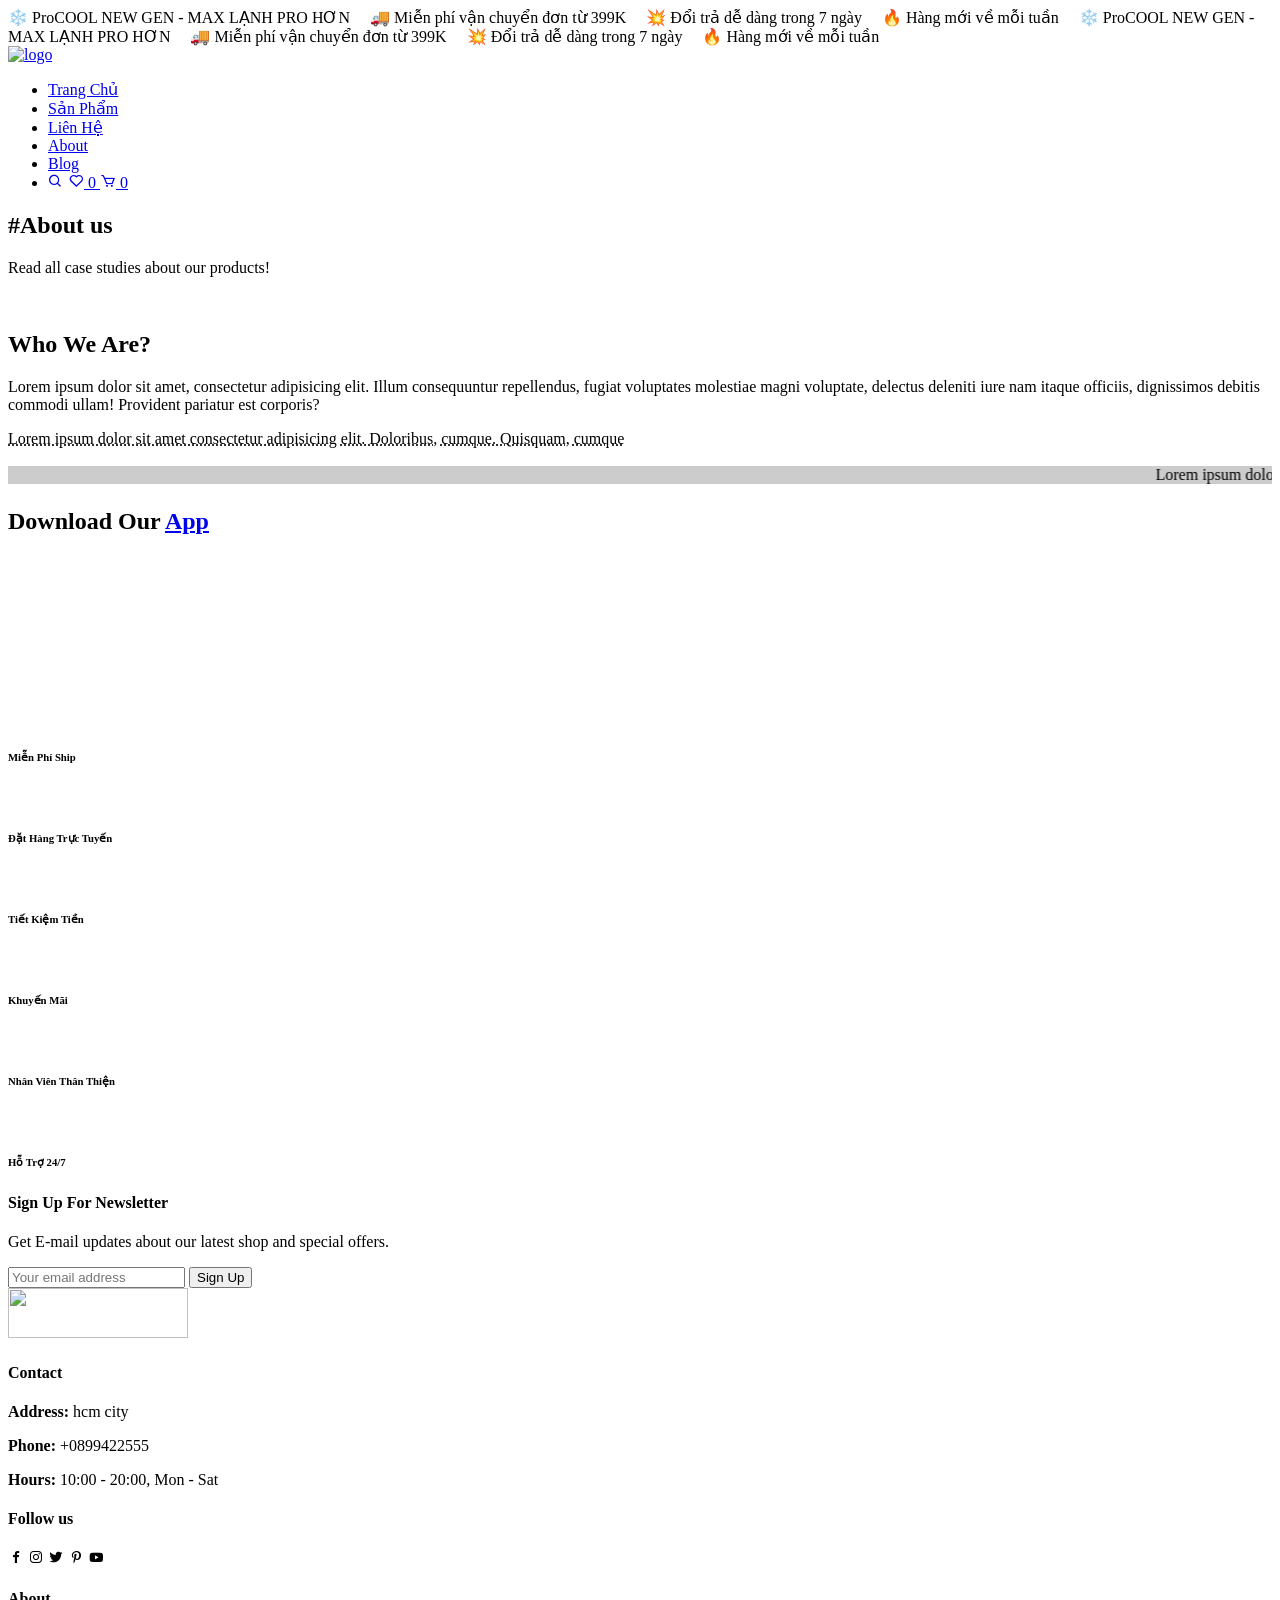
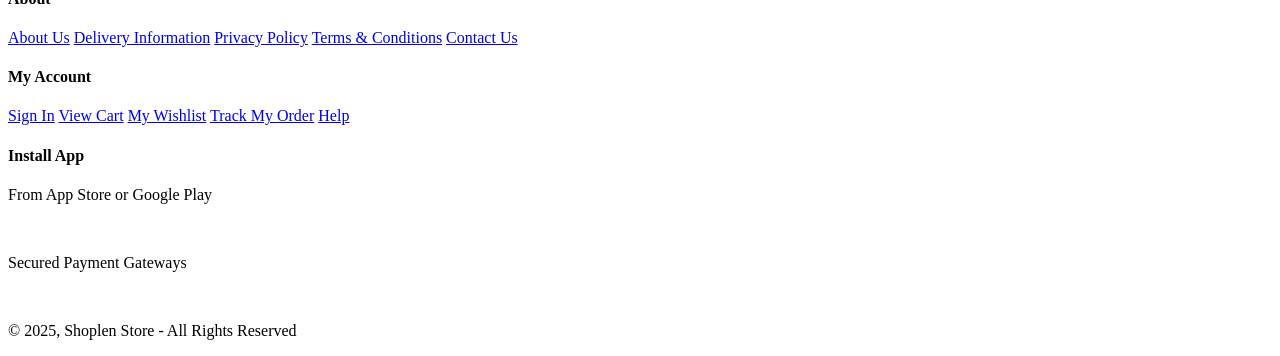
==== about.html @ 3653d57c "Lần commit đầu tiên" ====
<!DOCTYPE html>
<html lang="en">
    <head>
        <meta charset="UTF-8" />
        <meta name="viewport" content="width=device-width, initial-scale=1.0" />
        <title>about</title>
        <link rel="icon" href="favicon.ico" />
        <link rel="stylesheet" href="/store/style.css" />
        <link rel="stylesheet" href="https://unpkg.com/boxicons@latest/css/boxicons.min.css" />
        <link rel="stylesheet" href="https://cdnjs.cloudflare.com/ajax/libs/font-awesome/6.5.0/css/all.min.css" />
    </head>
    <body>
        <!-- 🔶 Thanh thông báo chạy -->
        <section>
            <div class="marquee-bar">
                <div class="marquee-text">
                    ❄️ ProCOOL NEW GEN - MAX LẠNH PRO HƠN &nbsp;&nbsp;&nbsp; 🚚 Miễn phí vận chuyển đơn từ 399K
                    &nbsp;&nbsp;&nbsp; 💥 Đổi trả dễ dàng trong 7 ngày &nbsp;&nbsp;&nbsp; 🔥 Hàng mới về mỗi tuần
                    &nbsp;&nbsp;&nbsp; ❄️ ProCOOL NEW GEN - MAX LẠNH PRO HƠN &nbsp;&nbsp;&nbsp; 🚚 Miễn phí vận chuyển
                    đơn từ 399K &nbsp;&nbsp;&nbsp; 💥 Đổi trả dễ dàng trong 7 ngày &nbsp;&nbsp;&nbsp; 🔥 Hàng mới về mỗi
                    tuần
                </div>
            </div>
        </section>
        <!-- Thanh header -->
        <section id="main-header">
            <!-- Logo -->
            <a href="index.html"><img height="50" width="180" src="/store/img/logo.png" alt="logo" /></a>
            <div>
                <ul id="nav-menu">
                    <li><a href="index.html">Trang Chủ</a></li>
                    <li><a href="product.html">Sản Phẩm</a></li>
                    <!-- <li><a href="newproduct.html">Hàng Mới</a></li> -->
                    <li><a href="contact.html">Liên Hệ</a></li>
                    <li><a href="about.html">About</a></li>
                    <li><a href="blog.html">Blog</a></li>
                    <!-- <li>
                        <a href="#" class="icon-btn" title="Tìm kiếm"><i class="bx bx-search"></i></a>
                        <a href="love.html" class="icon-btn" title="Yêu thích"><i class="bx bx-heart"></i></a>
                        <a href="cart.html" class="icon-btn" title="Giỏ hàng"><i class="bx bx-cart"></i></a>
                    </li> -->
                    <li>
                        <a href="#" class="icon-btn" title="Tìm kiếm"><i class="bx bx-search"></i></a>

                        <a href="love.html" class="icon-btn" title="Yêu thích">
                            <span class="icon-wrapper">
                                <i class="bx bx-heart"></i>
                                <span class="badge">0</span>
                            </span>
                        </a>

                        <a href="cart.html" class="icon-btn" title="Giỏ hàng">
                            <span class="icon-wrapper">
                                <i class="bx bx-cart"></i>
                                <span class="badge">0</span>
                            </span>
                        </a>
                    </li>
                </ul>
            </div>
            <!-- <div id="mobile">
                <a href="cart.html" class="icon-btn" title="Giỏ hàng">
                    <span class="icon-wrapper">
                        <i class="bx bx-cart"></i>
                        <span class="badge">0</span>
                    </span>
                </a>
                <i id="bar" class="bx bx-menu"></i>
            </div> -->
        </section>
        <section id="page-header" class="about-header">
            <h2>#About us</h2>
            <p>Read all case studies about our products!</p>
        </section>
        <section id="about-head" class="section-p1">
            <img src="/store/img/img/about/a6.jpg" alt="" />
            <div>
                <h2>Who We Are?</h2>
                <p>
                    Lorem ipsum dolor sit amet, consectetur adipisicing elit. Illum consequuntur repellendus, fugiat
                    voluptates molestiae magni voluptate, delectus deleniti iure nam itaque officiis, dignissimos
                    debitis commodi ullam! Provident pariatur est corporis?
                </p>
                <abbr title=""
                    >Lorem ipsum dolor sit amet consectetur adipisicing elit. Doloribus, cumque. Quisquam, cumque
                </abbr>
                <br /><br />
                <marquee bgcolor="#ccc" loop="-1" scroolamount="5" width="100%" direction="left">
                    Lorem ipsum dolor sit amet consectetur adipisicing elit. Aliquid, repellat. Fugiat soluta</marquee
                >
            </div>
        </section>
        <section id="about-app" class="section-p1">
            <h1>Download Our <a href="#">App</a></h1>
            <div class="video">
                <video autoplay muted loop>
                    <source src="/store/img/img/about/1.mp4" type="video/mp4" />
                    Your browser does not support the video tag.
                </video>
            </div>
        </section>
        <section id="feature" class="section-p1">
            <div class="fe-box">
                <img src="/nangnuong/img/features/f1.png" alt="" />
                <h6>Miễn Phí Ship</h6>
            </div>
            <div class="fe-box">
                <img src="/nangnuong/img/features/f2.png" alt="" />
                <h6>Đặt Hàng Trực Tuyến</h6>
            </div>
            <div class="fe-box">
                <img src="/nangnuong/img/features/f3.png" alt="" />
                <h6>Tiết Kiệm Tiền</h6>
            </div>
            <div class="fe-box">
                <img src="/nangnuong/img/features/f4.png" alt="" />
                <h6>Khuyến Mãi</h6>
            </div>
            <div class="fe-box">
                <img src="/nangnuong/img/features/f5.png" alt="" />
                <h6>Nhân Viên Thân Thiện</h6>
            </div>
            <div class="fe-box">
                <img src="/nangnuong/img/features/f6.png" alt="" />
                <h6>Hỗ Trợ 24/7</h6>
            </div>
        </section>
        <section id="newsletter" class="section-p1">
            <div class="newstext">
                <h4>Sign Up For Newsletter</h4>
                <p>Get E-mail updates about our latest shop and<span> special offers.</span></p>
            </div>
            <div class="form">
                <input type="text" placeholder="Your email address" />
                <button class="normal">Sign Up</button>
            </div>
        </section>
        <!-- 🔶 Footer -->
        <footer class="section-p1">
            <div class="col">
                <img class="logo" height="50" width="180" src="/store/img/logo.png" alt="" />
                <h4>Contact</h4>
                <p><strong>Address:</strong> hcm city</p>
                <p><strong>Phone:</strong> +0899422555</p>
                <p><strong>Hours:</strong> 10:00 - 20:00, Mon - Sat</p>

                <div class="follow">
                    <h4>Follow us</h4>
                    <div class="icon">
                        <i class="bx bxl-facebook"></i>
                        <i class="bx bxl-instagram"></i>
                        <i class="bx bxl-twitter"></i>
                        <i class="bx bxl-pinterest-alt"></i>
                        <i class="bx bxl-youtube"></i>
                    </div>
                </div>
            </div>
            <div class="col">
                <h4>About</h4>
                <a href="#">About Us</a>
                <a href="#">Delivery Information</a>
                <a href="#">Privacy Policy</a>
                <a href="#">Terms & Conditions</a>
                <a href="#">Contact Us</a>
            </div>

            <div class="col">
                <h4>My Account</h4>
                <a href="#">Sign In</a>
                <a href="#">View Cart</a>
                <a href="#">My Wishlist</a>
                <a href="#">Track My Order</a>
                <a href="#">Help</a>
            </div>

            <div class="col install">
                <h4>Install App</h4>
                <p>From App Store or Google Play</p>
                <div class="row">
                    <img src="/store/img/img/pay/app.jpg" alt="" />
                    <img src="/store/img/img/pay/play.jpg" alt="" />
                </div>
                <p>Secured Payment Gateways</p>
                <img src="/store/img/img/pay/pay.png" alt="" />
            </div>
            <div class="copyright">
                <p>© 2025, Shoplen Store - All Rights Reserved</p>
            </div>
        </footer>
    </body>
</html>
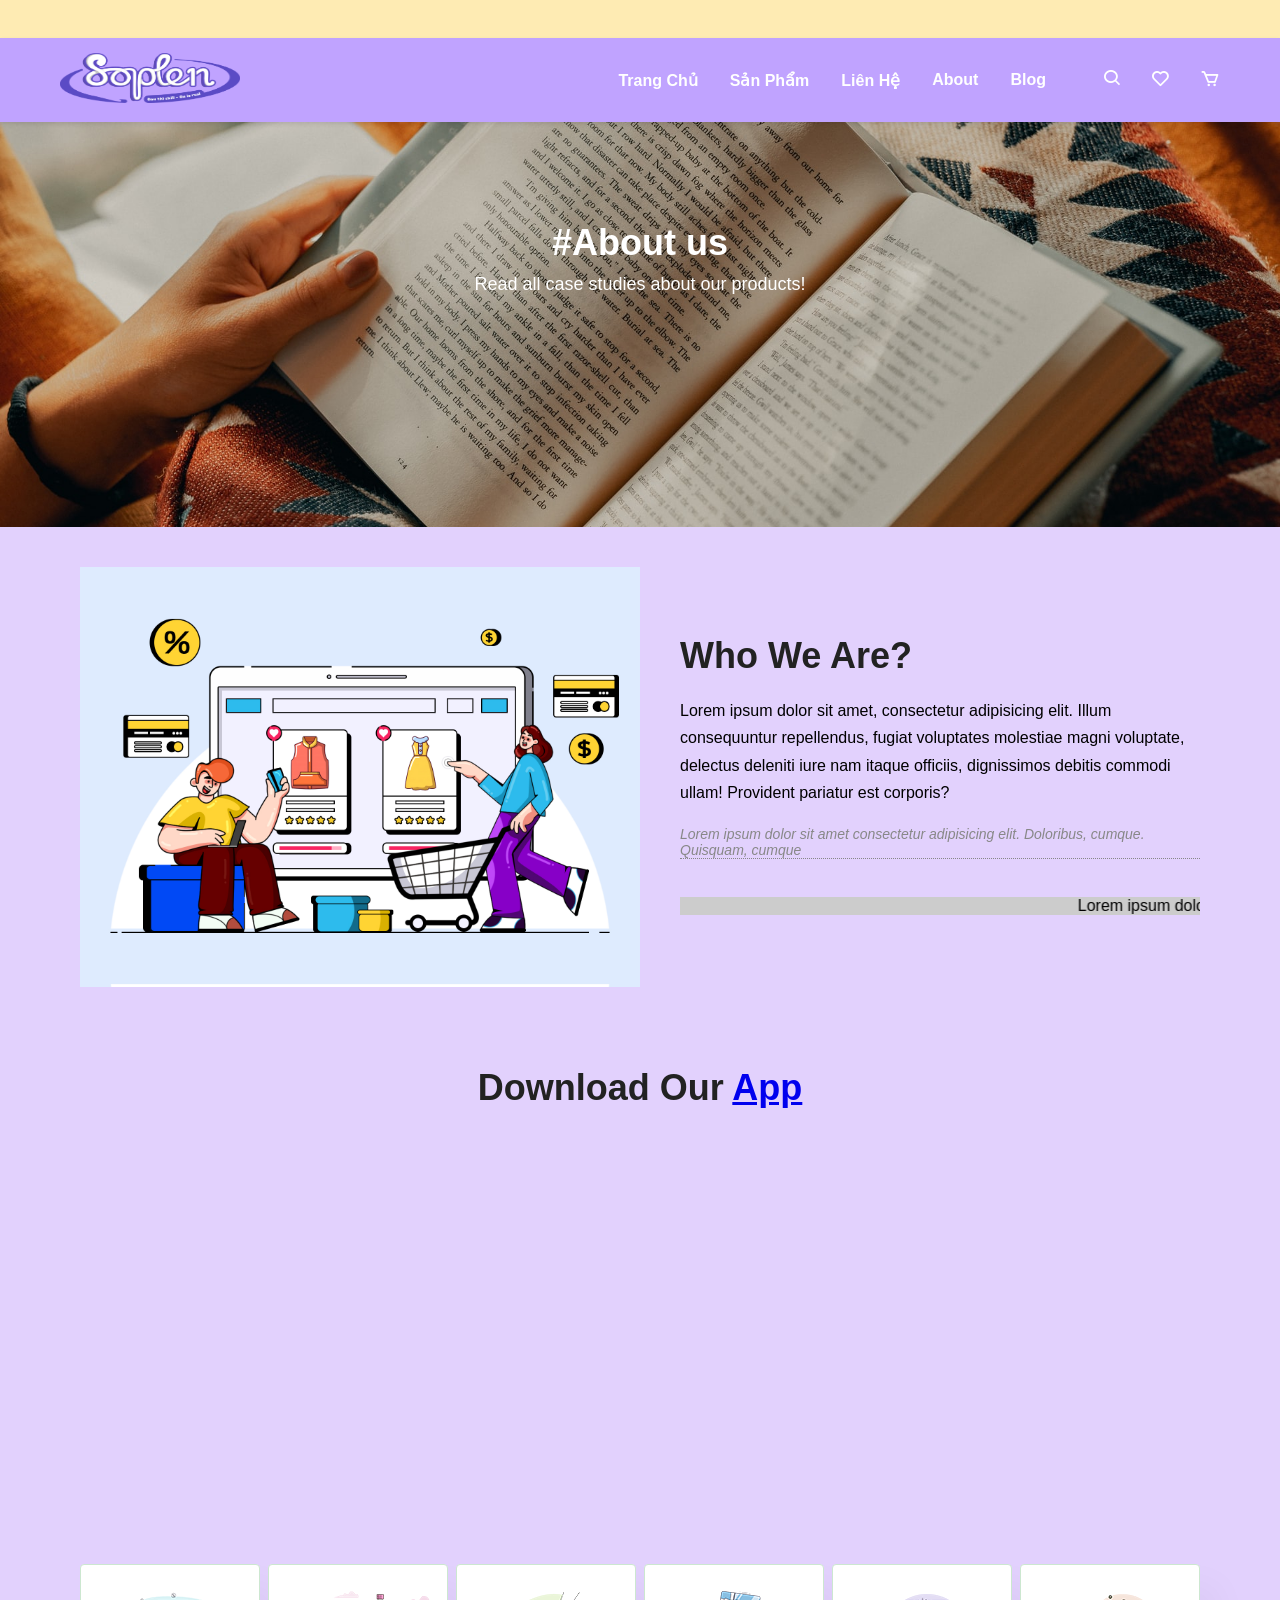
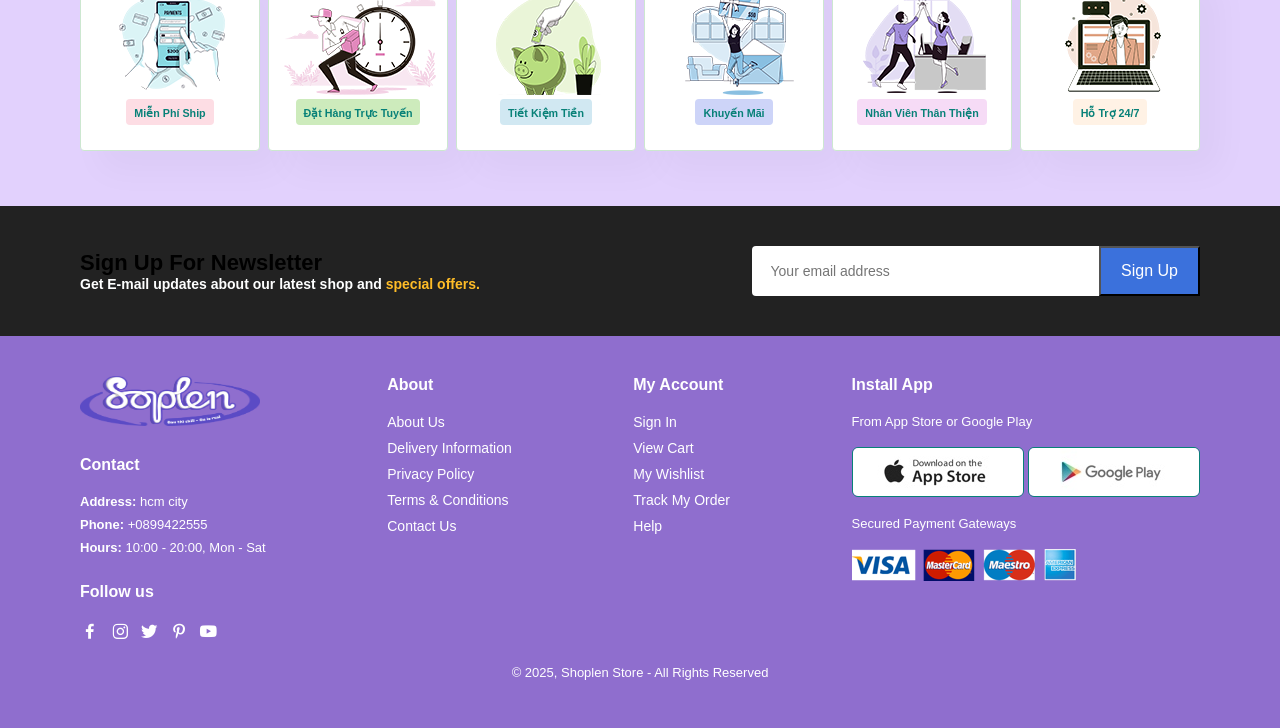
==== commit c1498e3b: "fix bug" ====
--- a/about.html
+++ b/about.html
@@ -5,7 +5,7 @@
         <meta name="viewport" content="width=device-width, initial-scale=1.0" />
         <title>about</title>
         <link rel="icon" href="favicon.ico" />
-        <link rel="stylesheet" href="/store/style.css" />
+        <link rel="stylesheet" href="/style.css" />
         <link rel="stylesheet" href="https://unpkg.com/boxicons@latest/css/boxicons.min.css" />
         <link rel="stylesheet" href="https://cdnjs.cloudflare.com/ajax/libs/font-awesome/6.5.0/css/all.min.css" />
     </head>
@@ -25,7 +25,7 @@
         <!-- Thanh header -->
         <section id="main-header">
             <!-- Logo -->
-            <a href="index.html"><img height="50" width="180" src="/store/img/logo.png" alt="logo" /></a>
+            <a href="index.html"><img height="50" width="180" src="/img/logo.png" alt="logo" /></a>
             <div>
                 <ul id="nav-menu">
                     <li><a href="index.html">Trang Chủ</a></li>
@@ -73,7 +73,7 @@
             <p>Read all case studies about our products!</p>
         </section>
         <section id="about-head" class="section-p1">
-            <img src="/store/img/img/about/a6.jpg" alt="" />
+            <img src="/img/about/a6.jpg" alt="" />
             <div>
                 <h2>Who We Are?</h2>
                 <p>
@@ -94,34 +94,34 @@
             <h1>Download Our <a href="#">App</a></h1>
             <div class="video">
                 <video autoplay muted loop>
-                    <source src="/store/img/img/about/1.mp4" type="video/mp4" />
+                    <source src="/img/about/1.mp4" type="video/mp4" />
                     Your browser does not support the video tag.
                 </video>
             </div>
         </section>
         <section id="feature" class="section-p1">
             <div class="fe-box">
-                <img src="/nangnuong/img/features/f1.png" alt="" />
+                <img src="/img/feature/f1.png" alt="" />
                 <h6>Miễn Phí Ship</h6>
             </div>
             <div class="fe-box">
-                <img src="/nangnuong/img/features/f2.png" alt="" />
+                <img src="/img/feature/f2.png" alt="" />
                 <h6>Đặt Hàng Trực Tuyến</h6>
             </div>
             <div class="fe-box">
-                <img src="/nangnuong/img/features/f3.png" alt="" />
+                <img src="/img/feature/f3.png" alt="" />
                 <h6>Tiết Kiệm Tiền</h6>
             </div>
             <div class="fe-box">
-                <img src="/nangnuong/img/features/f4.png" alt="" />
+                <img src="/img/feature/f4.png" alt="" />
                 <h6>Khuyến Mãi</h6>
             </div>
             <div class="fe-box">
-                <img src="/nangnuong/img/features/f5.png" alt="" />
+                <img src="/img/feature/f5.png" alt="" />
                 <h6>Nhân Viên Thân Thiện</h6>
             </div>
             <div class="fe-box">
-                <img src="/nangnuong/img/features/f6.png" alt="" />
+                <img src="/img/feature/f6.png" alt="" />
                 <h6>Hỗ Trợ 24/7</h6>
             </div>
         </section>
@@ -138,7 +138,7 @@
         <!-- 🔶 Footer -->
         <footer class="section-p1">
             <div class="col">
-                <img class="logo" height="50" width="180" src="/store/img/logo.png" alt="" />
+                <img class="logo" height="50" width="180" src="/img/logo.png" alt="" />
                 <h4>Contact</h4>
                 <p><strong>Address:</strong> hcm city</p>
                 <p><strong>Phone:</strong> +0899422555</p>
@@ -177,11 +177,11 @@
                 <h4>Install App</h4>
                 <p>From App Store or Google Play</p>
                 <div class="row">
-                    <img src="/store/img/img/pay/app.jpg" alt="" />
-                    <img src="/store/img/img/pay/play.jpg" alt="" />
+                    <img src="/img/pay/app.jpg" alt="" />
+                    <img src="/img/pay/play.jpg" alt="" />
                 </div>
                 <p>Secured Payment Gateways</p>
-                <img src="/store/img/img/pay/pay.png" alt="" />
+                <img src="/img/pay/pay.png" alt="" />
             </div>
             <div class="copyright">
                 <p>© 2025, Shoplen Store - All Rights Reserved</p>
--- a/style.css
+++ b/style.css
@@ -0,0 +1,1873 @@
+@import url('https://fonts.googleapis.com/css2?family=Jost:ital,wght@0,100..900;1,100..900&family=Montserrat:ital,wght@0,100..900;1,100..900&display=swap');
+
+body {
+    margin: 0;
+    padding: 0;
+    box-sizing: border-box;
+    font-family: 'Montserrat', sans-serif !important;
+    scroll-behavior: smooth;
+    -webkit-font-smoothing: antialiased;
+}
+
+/* Reset cơ bản */
+* {
+    margin: 0;
+    padding: 0;
+    box-sizing: border-box;
+}
+
+/* 🔶 Thanh chạy */
+.marquee-bar {
+    width: 100vw;
+    /* background-color: rgb(12, 88, 230); */
+    /* background-color: #fff4fc; */
+    /* background-color: #f0f0f0; */
+    /* background-color: #f9f9f9; */
+    /* background-color: #e2d1fd; */
+    background-color: #feebb3;
+    color: #222;
+    overflow: hidden;
+    white-space: nowrap;
+    padding: 10px 0;
+    font-size: 15px;
+    font-weight: 300;
+    font-family: Arial, Helvetica, sans-serif;
+    letter-spacing: 0.5px;
+}
+.marquee-text {
+    display: inline-block;
+    padding-left: 100%;
+    animation: marquee 35s linear infinite;
+}
+@keyframes marquee {
+    0% {
+        transform: translateX(0);
+    }
+    100% {
+        transform: translateX(-100%);
+    }
+}
+
+/* 🔷 Header chính */
+/* .main-header {
+    width: 100%;
+    background-color: white;
+    display: flex;
+    justify-content: space-between;
+    align-items: center;
+    padding: 15px 30px;
+    box-shadow: 0 2px 4px rgba(0, 0, 0, 0.1);
+    position: sticky;
+    top: 0;
+    z-index: 10;
+}
+.logo {
+    font-size: 24px;
+    font-weight: bold;
+    color: #222;
+}
+.nav-menu a {
+    text-decoration: none;
+    color: #333;
+    margin-left: 20px;
+    font-weight: 500;
+    transition: color 0.3s;
+}
+
+.nav-menu a:hover {
+    color: #ff6600;
+} */
+/*cỡ chữ của icon */
+/* .header-icons .icon-btn {
+    font-size: 24px;
+    color: #333;
+    margin-left: 20px;
+    position: relative;
+    text-decoration: none;
+    transition: color 0.3s;
+} */
+/*đổi màu khi hover*/
+/* .header-icons .icon-btn:hover {
+    color: #ff6600;
+} */
+/* ===== FIX HEADER & NAV-SELECTORS ===== */
+#main-header {
+    width: 100%;
+    background: #c0a3ff;
+    display: flex;
+    justify-content: space-between;
+    align-items: center;
+    padding: 15px 60px;
+    box-shadow: 0 2px 4px rgba(0, 0, 0, 0.1);
+    position: sticky;
+    top: 0;
+    z-index: 10;
+}
+#nav-menu {
+    /* ul ngang */
+    display: flex;
+    list-style: none;
+    align-items: center;
+    margin: 0;
+}
+#nav-menu li + li {
+    /* khoảng cách giữa các mục */
+    /* margin-left: 20px; */
+    margin-left: 32px;
+}
+#nav-menu a,
+.icon-btn {
+    text-decoration: none;
+    color: #fff;
+    font-weight: 650;
+    position: relative;
+    transition: color 0.3s;
+}
+/* Chỉ tăng kích thước và giãn cách riêng cho icon trong nav */
+#nav-menu .icon-btn {
+    font-size: 20px; /* tăng kích thước icon */
+    margin-left: 24px; /* giãn cách giữa các icon */
+}
+#nav-menu a:hover,
+.icon-btn:hover {
+    /* color: #ff6600; */
+    color: #fea1e8; /* đổi màu khi hover */
+}
+/* đường line bung từ giữa */
+#nav-menu a:not(.icon-btn)::after {
+    content: '';
+    position: absolute;
+    left: 0;
+    bottom: -4px;
+    width: 100%;
+    height: 2px;
+    background: currentColor;
+    transform: scaleX(0);
+    transform-origin: center;
+    transition: transform 0.35s ease;
+}
+#nav-menu a:hover::after {
+    transform: scaleX(1);
+}
+/* slide banner */
+.hero-slider {
+    width: 100%; /*100vw*/
+    height: auto; /* 100vh hoặc 500px nếu bạn muốn thấp hơn */
+    overflow: hidden;
+    position: relative;
+}
+
+.slider {
+    display: flex;
+    width: 100%;
+    transition: transform 0.8s ease;
+}
+
+.slide {
+    flex: 0 0 100%; /* mỗi slide chiếm đúng 100% chiều ngang */
+    height: 100%;
+}
+
+.slide img {
+    width: 100%;
+    height: 100%;
+    object-fit: cover;
+    display: block;
+}
+/* Tăng “độ mượt” cho hiệu ứng chuyển banner */
+.slider {
+    transition: transform 1s cubic-bezier(0.22, 0.61, 0.36, 1); /* easing mượt hơn */
+    will-change: transform; /* bật GPU tăng mượt */
+}
+/* section feature */
+#feature {
+    display: flex;
+    align-items: center;
+    justify-content: space-between;
+    flex-wrap: wrap;
+}
+.section-p1 {
+    padding: 40px 80px;
+    background-color: #e2d1fd;
+}
+#feature .fe-box {
+    width: 180px;
+    text-align: center;
+    padding: 25px 15px;
+    box-shadow: 20px 20px 35px rgba(0, 0, 0, 0.03);
+    border: 1px solid #cce7d0;
+    border-radius: 4px;
+    margin: 15px 0;
+    background-color: #fff;
+}
+#feature .fe-box:hover {
+    box-shadow: 10px 10px 54px rgba(70, 62, 221, 0.1);
+}
+#feature .fe-box h6 {
+    display: inline-block;
+    padding: 9px 8px 6px 8px;
+    line-height: 1;
+    border-radius: 4px;
+    background-color: #fddde4;
+    color: #088178;
+}
+#feature .fe-box:nth-child(2) h6 {
+    background-color: #cdebbc;
+}
+#feature .fe-box:nth-child(3) h6 {
+    background-color: #d1e8f2;
+}
+#feature .fe-box:nth-child(4) h6 {
+    background-color: #cdd4f8;
+}
+#feature .fe-box:nth-child(5) h6 {
+    background-color: #f6dbf6;
+}
+#feature .fe-box:nth-child(6) h6 {
+    background-color: #fff2e5;
+}
+/* section voucher */
+/* .voucher-container {
+    display: flex;
+    justify-content: center;
+    gap: 24px;
+    flex-wrap: wrap;
+    padding: 20px;
+}
+
+.voucher-box {
+    background: #fff;
+    border: 1px solid #e0e0e0;
+    border-radius: 8px;
+    text-align: center;
+    padding: 16px;
+    width: 180px;
+    box-shadow: 0 2px 4px rgba(0, 0, 0, 0.05);
+}
+
+.voucher-box img {
+    width: 40px;
+    margin-bottom: 8px;
+}
+
+.voucher-info .value {
+    font-size: 24px;
+    font-weight: bold;
+    color: #222;
+}
+
+.voucher-info .condition {
+    font-size: 14px;
+    color: #555;
+    margin-bottom: 8px;
+}
+
+.voucher-info .code {
+    font-family: monospace;
+    font-size: 16px;
+    background: #f5f5f5;
+    padding: 4px 8px;
+    border-radius: 4px;
+    display: inline-block;
+} */
+.voucher-wrapper {
+    padding: 40px 20px;
+    background: #feebb3;
+}
+.voucher-row {
+    display: flex;
+    flex-wrap: wrap;
+    justify-content: center;
+    gap: 24px;
+}
+.coupon-card {
+    width: 320px;
+    background: #fff;
+    border-radius: 8px;
+    position: relative;
+    overflow: hidden;
+    box-shadow: 0 4px 10px rgba(0, 0, 0, 0.08);
+    border: 1px dashed #ccc;
+    transition: transform 0.3s;
+}
+.coupon-card:hover {
+    transform: translateY(-4px);
+}
+/* Vết cắt hai bên */
+.coupon-card::before,
+.coupon-card::after {
+    content: '';
+    position: absolute;
+    width: 32px;
+    height: 32px;
+    background: #fff;
+    border-radius: 50%;
+    z-index: 1;
+    top: 50%;
+    transform: translateY(-50%);
+    box-shadow: inset 0 0 0 1px #ccc;
+}
+.coupon-card::before {
+    left: -16px;
+}
+.coupon-card::after {
+    right: -16px;
+}
+.main,
+.copy-button {
+    display: flex;
+    justify-content: space-between;
+    align-items: center;
+    padding: 12px 16px;
+}
+.co-img img {
+    width: 64px;
+    height: 64px;
+}
+.vertical {
+    border-left: 4px dotted #ccc;
+    height: 80px;
+}
+.content h2 {
+    font-size: 14px;
+    color: #666;
+    text-transform: uppercase;
+}
+.content h1 {
+    font-size: 24px;
+    color: #333;
+}
+.content h1 span {
+    font-size: 12px;
+    color: #999;
+    margin-left: 4px;
+}
+.content p {
+    font-size: 13px;
+    color: #777;
+}
+.copy-button {
+    border-top: 1px solid #eee;
+    padding: 12px 16px;
+    gap: 8px;
+}
+.copy-button input {
+    flex: 1;
+    padding: 6px 10px;
+    border: 1px solid #ccc;
+    border-radius: 4px;
+    font-family: monospace;
+    font-size: 14px;
+    background: #f9f9f9;
+}
+.copy-button button {
+    padding: 6px 12px;
+    background: #dc143c;
+    color: #fff;
+    border: none;
+    border-radius: 4px;
+    font-size: 13px;
+    cursor: pointer;
+}
+.copy-button button:hover {
+    background: #b01032;
+}
+/* css product page */
+.icon-wrapper {
+    position: relative;
+    display: inline-block;
+}
+.badge {
+    position: absolute;
+    top: -6px;
+    right: -10px;
+    background-color: #ff6600;
+    color: #fff;
+    width: 16px;
+    height: 16px;
+    font-size: 11px;
+    border-radius: 50%;
+    display: flex;
+    justify-content: center;
+    align-items: center;
+    font-weight: bold;
+    z-index: 1;
+}
+/* .badge {
+    background-color: #ff6600;
+    width: 16px;
+    height: 16px;
+    border-radius: 50%;
+    color: #fff;
+    font-size: 13px;
+    display: flex;
+    justify-content: center;
+    place-items: center;
+    position: relative;
+    bottom: 8px;
+} */
+/* PRODUCT PAGE STYLES */
+/* Product Page Body */
+.hero-section {
+    width: 100%;
+    padding: 100px 0;
+    background-color: #edf2fb; /* 🔵 Khung nền xanh nhạt */
+    display: flex;
+    justify-content: center;
+}
+.hero-container {
+    width: 85%;
+    display: flex;
+    justify-content: space-between;
+    align-items: center;
+    gap: 40px;
+}
+.hero-text {
+    max-width: 600px;
+    transform: translate(23px, 0);
+}
+.hero-text h4 {
+    font-size: 18px;
+    color: #666;
+    margin-bottom: 10px;
+}
+.hero-text h1 {
+    font-size: 48px;
+    color: #222;
+    margin-bottom: 20px;
+}
+.hero-text p {
+    font-size: 16px;
+    color: #555;
+    line-height: 1.7;
+    margin-bottom: 30px;
+}
+.hero-btn {
+    padding: 12px 30px;
+    background-color: #3b71dc;
+    color: #fff;
+    font-weight: 500;
+    border-radius: 6px;
+    text-decoration: none;
+    transition: 0.3s;
+}
+.hero-box {
+    background-color: white;
+    border-radius: 10px;
+    padding: 50px;
+    width: 90%;
+    max-width: 1200px;
+    box-shadow: 0 20px 50px rgba(0, 0, 0, 0.1);
+}
+.hero-btn:hover {
+    background-color: #2a52c6;
+}
+/* Image circle */
+.hero-image {
+    background-color: #d5e4ff;
+    width: 420px;
+    height: 420px;
+    border-radius: 50%;
+    display: flex;
+    justify-content: center;
+    align-items: center;
+    box-shadow: 0px 20px 40px rgba(0, 0, 0, 0.1);
+    transform: translateX(150px);
+}
+.hero-image img {
+    height: 80%;
+    object-fit: contain;
+}
+.hero-image:hover {
+    animation: shake 0.6s linear infinite;
+    cursor: pointer;
+}
+@keyframes shake {
+    0% {
+        transform: translateX(150px) rotate(0deg);
+    }
+    25% {
+        transform: translateX(150px) rotate(3deg);
+    }
+    50% {
+        transform: translateX(150px) rotate(0deg);
+    }
+    75% {
+        transform: translateX(150px) rotate(-3deg);
+    }
+    100% {
+        transform: translateX(150px) rotate(0deg);
+    }
+}
+/* PRODUCT  CATEGORY SECTION */
+/* #product-category-container {
+    margin-top: 45px;
+}
+#product-category-text {
+    margin-bottom: 45px;
+    display: flex;
+    place-items: center;
+    padding-left: 80px;
+    font-weight: 600;
+}
+.blue-line {
+    width: 15px;
+    height: 40px;
+    background-color: #3b71dc;
+    margin-right: 15px;
+    border-radius: 20px;
+}
+.section-category-text {
+    color: rgb(64, 64, 64);
+    font-weight: 500;
+    font-size: 25px;
+}
+#product-categories-wrapper {
+    display: flex;
+    justify-content: space-between;
+    width: 100%;
+    flex-wrap: wrap;
+}
+.product-category {
+    width: 375px;
+    height: 100px;
+    overflow: hidden;
+    display: flex;
+    justify-content: start;
+    place-items: center;
+    border-radius: 5px;
+    margin-bottom: 15px;
+    box-shadow: 0 0 30px rgb(129, 129, 129, 0.1);
+    transition: 0.3s ease-in-out;
+} */
+#product-category-container {
+    /* padding: 40px 60px; */
+    margin-top: 45px;
+    padding: 0 80px;
+}
+#product-category-text {
+    margin-bottom: 45px;
+    display: flex;
+    place-items: center;
+    /* padding-left: 80px; */
+    font-weight: 600;
+}
+.blue-line {
+    width: 15px;
+    height: 40px;
+    background-color: #3b71dc;
+    margin-right: 10px;
+    border-radius: 20px;
+}
+.section-category-text {
+    font-size: 24px;
+    font-weight: 500;
+    color: #222;
+    margin-left: 10px;
+}
+/* #product-categories-wrapper {
+    display: flex;
+    flex-wrap: wrap;
+    gap: 20px;
+    justify-content: center;
+    max-width: 1020px; /* 3 x 250px item + 2 x 20px gap */
+/* margin: 0 auto;  */
+/* Căn giữa toàn bộ hàng */
+#product-categories-wrapper {
+    display: grid;
+    grid-template-columns: repeat(3, 1fr); /* 👈 chia 3 cột đều nhau */
+    gap: 30px;
+}
+/* CATEGORY ITEM */
+.product-category {
+    width: 100%; /* Chiếm toàn bộ cột */
+    height: 130px;
+    background-color: #fff;
+    border-radius: 10px;
+    display: flex;
+    align-items: center;
+    gap: 20px;
+    box-shadow: 0 0 15px rgba(0, 0, 0, 0.06);
+    padding: 10px 15px;
+    transition: transform 0.3s ease-in-out;
+}
+.product-category:hover {
+    transform: translateY(-5px);
+}
+.product-category-image-section img {
+    width: 85px;
+    height: 85px;
+    object-fit: contain;
+}
+.product-category-desc-section {
+    display: flex;
+    flex-direction: column;
+}
+.product-category-type {
+    font-size: 18px;
+    font-weight: 600;
+    color: #333;
+}
+.product-category-number {
+    font-size: 15px;
+    color: #777;
+}
+/* PRODUCT SECTION */
+.product-section {
+    text-align: center;
+    margin-top: 80px;
+}
+/* .product-section-top-container {
+    display: flex;
+    justify-content: space-between;
+    align-items: center;
+    padding: 0 80px;
+    margin-bottom: 30px;
+} */
+.product-section-top-container {
+    display: flex;
+    flex-direction: column; /* 👈 Đổi từ hàng ngang sang hàng dọc */
+    align-items: flex-start; /* 👈 Canh trái tất cả nội dung */
+    padding: 0 80px;
+    margin-bottom: 30px;
+}
+.section-category-container {
+    display: flex;
+    align-items: center;
+}
+.section-category-type {
+    display: flex;
+    place-items: center;
+}
+.explore-title {
+    font-size: 40px;
+    font-weight: 700;
+    color: rgb(64, 64, 64);
+    /* margin-top: 10px; */
+    text-align: left;
+    padding: 0 80px;
+    margin-top: -30px;
+}
+.slideshow-buttons-container {
+    display: flex;
+    gap: 10px;
+    /* margin-top: -55px; đẩy lên canh hàng với tiêu đề */
+    /* margin-left: auto; đẩy sang phải */
+    /* padding-right: 80px; cùng khoảng với .product-section-top-container */
+    padding: 0 80px;
+    margin-top: -30px;
+}
+.slideshow-button {
+    background-color: rgb(237, 237, 237);
+    border-radius: 50%;
+    width: 60px;
+    height: 60px;
+    display: flex;
+    justify-content: center;
+    align-items: center;
+    box-shadow: 0 2px 15px rgba(71, 71, 71, 0.1);
+    cursor: pointer;
+}
+.explore-with-buttons {
+    display: flex;
+    justify-content: space-between;
+    align-items: center;
+    width: 100%;
+    margin-top: 10px;
+}
+.slideshow-button i {
+    font-size: 34px; /* 👈 Tăng kích thước icon */
+    color: #333; /* (tùy chọn) chỉnh màu icon nếu cần */
+}
+/* .product-card-container {
+    width: 100%;
+    display: flex;
+    justify-content: start;
+    padding: 0 80px;
+    margin-top: 30px;
+} */
+.product-card-container {
+    width: 100%;
+    padding: 0 80px;
+    margin-top: 30px;
+}
+/* .product-card-container ul {
+    display: flex;
+    flex-direction: row;
+    flex-wrap: wrap;
+    list-style: none;
+} */
+.product-card {
+    background-color: #fff;
+    border-radius: 10px;
+    box-shadow: 0 0 30px rgba(71, 71, 71, 0.1);
+    text-align: left;
+    overflow: hidden;
+    transition: transform 0.3s ease;
+    width: 100%; /* Chiếm full width của grid cell */
+}
+.product-card-container ul {
+    display: grid;
+    grid-template-columns: repeat(auto-fill, minmax(260px, 1fr));
+    gap: 30px; /* Khoảng cách giữa các card */
+    list-style: none;
+    padding: 0;
+    margin: 0;
+}
+.product-card-container .product-card {
+    background-color: #fff;
+    border-radius: 10px;
+    box-shadow: 0 0 30px rgba(71, 71, 71, 0.1);
+    text-align: left;
+    overflow: hidden;
+    transition: 0.8s ease-in-out;
+    width: 260px;
+    height: 330px;
+    /* width: 0;
+    height: 0; */
+}
+.product-card-container .product-card:hover {
+    transform: scale(1.1);
+}
+.product-image-container {
+    background-color: rgb(231, 238, 252);
+    padding: 20px;
+    height: 198px;
+    display: flex;
+    justify-content: center;
+    place-items: center;
+    position: relative;
+}
+.product-image-container img {
+    max-width: 100%;
+    height: 100%;
+    object-fit: contain;
+}
+.product-image-container .heart-button {
+    background: white;
+    color: rgb(64, 64, 64);
+    border: none; /* ✅ Loại bỏ viền đen */
+    border-radius: 50%; /* Cho hình tròn */
+    display: flex;
+    justify-content: center;
+    align-items: center; /* hoặc place-items */
+    padding: 8px;
+    cursor: pointer;
+    position: absolute;
+    top: 10px;
+    right: 10px;
+    box-shadow: 0 2px 10px rgba(0, 0, 0, 0.1); /* Optional: tạo độ nổi */
+}
+/* .product-image-container .heart-button.active svg {
+    stroke: red;
+    fill: red;
+} */
+.product-text-container {
+    padding: 16px;
+}
+.product-text-container h1 {
+    color: #333;
+    font-size: 20px;
+    font-weight: 600;
+    margin-bottom: 4px;
+}
+.product-text-container p {
+    color: rgb(102, 102, 102);
+    font-size: 18px;
+    font-weight: 500;
+    margin-bottom: 8px;
+}
+.product-text-container .blue-button {
+    padding: 8px 16px;
+    border-radius: 5px;
+    font-size: 15px;
+    cursor: pointer;
+    background-color: #3b71dc;
+    color: #ffffff;
+}
+/* Wishlist Notification */
+.wishlist-notification {
+    position: fixed;
+    bottom: 20px;
+    right: 20px;
+    background: #4caf50;
+    color: white;
+    padding: 15px 25px;
+    border-radius: 4px;
+    box-shadow: 0 2px 10px rgba(0, 0, 0, 0.2);
+    transform: translateY(100px);
+    opacity: 0;
+    transition: all 0.3s ease;
+    z-index: 1000;
+    font-size: 14px;
+}
+.wishlist-notification.show {
+    transform: translateY(0);
+    opacity: 1;
+}
+/* Heart button active state */
+/* FIX HEART BUTTON */
+.heart-button svg {
+    transition: all 0.3s ease;
+    stroke: #000; /* Màu mặc định */
+    fill: none;
+}
+.heart-button.active svg,
+.heart-button:hover svg {
+    stroke: red !important;
+    fill: red !important;
+}
+/* Banner */
+.badge {
+    display: none; /* Ẩn khi không có sản phẩm */
+    position: absolute;
+    top: -5px;
+    right: -5px;
+    background: #ff4757;
+    color: white;
+    width: 18px;
+    height: 18px;
+    border-radius: 50%;
+    font-size: 11px;
+    justify-content: center;
+    align-items: center;
+}
+#banner {
+    display: flex;
+    flex-direction: column;
+    justify-content: center;
+    align-items: center;
+    text-align: center;
+    background-image: url(/img/banner/b2.jpg);
+    width: 100%;
+    height: 40vh;
+    background-size: cover;
+    background-position: center;
+}
+#banner h4 {
+    font-size: 20px;
+    font-weight: 500;
+    color: #fff;
+}
+#banner h2 {
+    font-size: 28px;
+    font-weight: 700;
+    color: #fff;
+    padding: 10px 0;
+}
+#banner span {
+    color: #ffcc00;
+}
+#banner button {
+    padding: 10px 20px;
+    background-color: #fff;
+    color: #000;
+    border: none;
+    border-radius: 5px;
+    font-weight: 600;
+    cursor: pointer;
+    transition: background-color 0.3s ease, color 0.3s ease;
+}
+#banner button:hover {
+    background-color: #000;
+    color: #fff;
+}
+/* sản phẩm mới */
+#product1 {
+    text-align: center;
+}
+#product1 .pro-container {
+    display: flex;
+    justify-content: space-between;
+    padding-top: 20px;
+    flex-wrap: wrap;
+}
+#product1 .pro {
+    width: 23%;
+    min-width: 250px;
+    padding: 10px 20px;
+    border: 1px solid #cce7d0;
+    border-radius: 20px;
+    cursor: pointer;
+    box-shadow: 20px 20px 30px rgba(0, 0, 0, 0.02);
+    margin: 15px 0;
+    transition: 0.3s ease;
+    position: relative;
+    background-color: #fff;
+}
+#product1 .pro:hover {
+    box-shadow: 20px 20px 30px rgba(0, 0, 0, 0.06);
+}
+#product1 .pro:hover .cart {
+    background-color: #c0a3ff;
+}
+#product1 .pro img {
+    width: 100%;
+    border-radius: 20px;
+}
+#product1 .pro .des {
+    text-align: start;
+    padding: 10px 0;
+}
+#product1 .pro .des span {
+    color: #606063;
+    font-size: 12px;
+}
+#product1 .pro .des h5 {
+    font-size: 14px;
+    color: #1a1a1a;
+    padding-top: 7px;
+}
+#product1 .pro .des i {
+    color: rgb(243, 181, 25);
+    font-size: 12px;
+    /* padding-right: 5px; */
+}
+#product1 .pro .des h4 {
+    font-size: 15px;
+    color: #db1377;
+    padding-top: 7px;
+    font-weight: 700;
+}
+#product1 .pro .cart {
+    width: 40px;
+    height: 40px;
+    line-height: 40px;
+    border-radius: 50px;
+    background-color: #e8f6ea;
+    font-weight: 500;
+    color: #088178;
+    border: 1px solid #cce7d0;
+    position: absolute;
+    bottom: 20px;
+    right: 10px;
+}
+#product1 h2 {
+    font-size: 46px;
+    line-height: 54px;
+    color: #222;
+}
+#product1 p {
+    font-size: 16px;
+    color: #465b52;
+    margin: 15px 0 20px 0;
+}
+/* call to action banner */
+#sm-banner {
+    display: flex;
+    justify-content: space-between;
+    flex-wrap: wrap;
+}
+#sm-banner .banner-box {
+    display: flex;
+    flex-direction: column;
+    justify-content: center;
+    align-items: flex-start;
+    background-image: url(/img/banner/image.png);
+    min-width: 580px;
+    height: 50vh;
+    background-size: cover;
+    background-position: center;
+    padding: 30px;
+}
+#sm-banner .banner-box2 {
+    background-image: url(/img/banner/image\ 2.png);
+}
+#sm-banner h4 {
+    font-size: 20px;
+    color: #fff;
+    font-weight: 300;
+}
+#sm-banner h2 {
+    font-size: 20px;
+    color: #fff;
+    font-weight: 800;
+}
+#sm-banner span {
+    font-size: 14px;
+    color: #fff;
+    font-weight: 500;
+    padding-bottom: 15px;
+}
+button.white {
+    font-size: 13px;
+    font-weight: 600;
+    padding: 11px 18px;
+    background-color: transparent;
+    color: #fff;
+    cursor: pointer;
+    border: 1px solid #fff;
+    outline: none;
+    transition: 0.2s;
+}
+#sm-banner button.white:hover {
+    background-color: #fff;
+    color: #000;
+    border: 1px solid #000;
+}
+#banner3 {
+    display: flex;
+    justify-content: space-between;
+    flex-wrap: wrap;
+    padding: 0 80px;
+}
+#banner3 .banner-box {
+    display: flex;
+    flex-direction: column;
+    justify-content: center;
+    align-items: flex-start;
+    background-image: url(/img/banner/image\ 3.png);
+    width: 30%;
+    height: 30vh;
+    background-size: cover;
+    background-position: center;
+    padding: 20px;
+    margin-bottom: 20px;
+}
+#banner3 .banner-box2 {
+    background-image: url(/img/banner/image\ 4.png);
+}
+#banner3 .banner-box3 {
+    background-image: url(/img/banner/image\ 5.png);
+}
+#banner3 h2 {
+    color: #fff;
+    font-size: 22px;
+    font-weight: 900;
+}
+#banner3 h3 {
+    color: #d40f0f;
+    font-size: 15px;
+    font-weight: 800;
+}
+/* newletter sction  */
+#newsletter {
+    display: flex;
+    justify-content: space-between;
+    flex-wrap: wrap;
+    align-items: center;
+    background-image: url(/img/banner/b3.jpg);
+    background-repeat: no-repeat;
+    background-position: 20% 30%;
+    background-color: #222;
+}
+#newsletter h4 {
+    font-size: 22px;
+    font-weight: 600;
+    color: #000000;
+}
+#newsletter p {
+    font-size: 14px;
+    font-weight: 600;
+    color: #feffff;
+}
+#newsletter p span {
+    color: #ffbd27;
+}
+#newsletter .form {
+    display: flex;
+    width: 40%;
+}
+#newsletter input {
+    height: 3.125rem;
+    padding: 0 1.25em;
+    font-size: 14px;
+    width: 100%;
+    border: 1px solid transparent;
+    border-radius: 4px;
+    outline: none;
+    border-top-right-radius: 0;
+    border-bottom-right-radius: 0;
+}
+#newsletter button {
+    background-color: #3b71dc;
+    color: #fff;
+    white-space: nowrap;
+    border-top-left-radius: 0;
+    border-bottom-left-radius: 0;
+    /* Thêm các dòng dưới để nút to hơn */
+    padding: 12px 20px;
+    font-size: 16px;
+    height: 50px;
+}
+/* footer  */
+footer {
+    display: flex;
+    flex-wrap: wrap;
+    justify-content: space-between;
+}
+footer.section-p1 {
+    background-color: #8f6ece !important;
+    color: white; /* nếu muốn chữ sáng hơn khi nền tím */
+}
+footer .col {
+    display: flex;
+    flex-direction: column;
+    align-items: flex-start;
+    margin-bottom: 20px;
+}
+footer .logo {
+    margin-bottom: 30px;
+}
+footer h4 {
+    font-size: 16px;
+    margin-bottom: 20px;
+}
+footer .icon {
+    font-size: 20px;
+    color: #ffffff;
+    margin-right: 10px;
+}
+footer p {
+    font-size: 13px;
+    margin: 0 0 8px 0;
+}
+footer a {
+    font-size: 14px;
+    text-decoration: none;
+    color: #ffffff;
+    margin-bottom: 10px;
+}
+footer .follow {
+    margin-top: 20px;
+}
+footer .follow i {
+    color: #ffffff;
+    padding-right: 4px;
+    cursor: pointer;
+}
+footer .install .row img {
+    border: 1px solid #088178;
+    border-radius: 6px;
+}
+footer .install img {
+    margin: 10px 0 15px 0;
+}
+footer .install i:hover,
+footer a:hover {
+    color: #088178;
+}
+footer .copyright {
+    width: 100%;
+    text-align: center;
+}
+/* REPONSIVE */
+/* ------------------------- */
+/* 📱 TABLET (width ≤ 992px) */
+/* ------------------------- */
+@media (max-width: 992px) {
+    #main-header {
+        flex-direction: column;
+        padding: 15px 30px;
+        gap: 15px;
+    }
+
+    .hero-container {
+        flex-direction: column;
+        text-align: center;
+    }
+
+    .hero-text {
+        transform: none;
+    }
+
+    .hero-image {
+        transform: none;
+        margin-top: 30px;
+    }
+
+    #feature {
+        justify-content: center;
+        gap: 20px;
+    }
+
+    #product-categories-wrapper {
+        grid-template-columns: repeat(2, 1fr);
+    }
+
+    .explore-title,
+    .product-section-top-container,
+    .slideshow-buttons-container {
+        padding: 0 30px;
+        text-align: center;
+        align-items: center;
+    }
+
+    .product-card-container {
+        padding: 0 30px;
+    }
+
+    #newsletter .form {
+        width: 100%;
+        margin-top: 20px;
+    }
+
+    footer {
+        padding: 0 20px;
+    }
+}
+/* ------------------------- */
+/* 📱 MOBILE (width ≤ 576px) */
+/* ------------------------- */
+@media (max-width: 576px) {
+    .marquee-bar {
+        font-size: 13px;
+    }
+    .hero-text h1 {
+        font-size: 32px;
+    }
+    .hero-text p {
+        font-size: 14px;
+    }
+    .hero-btn {
+        font-size: 14px;
+        padding: 10px 20px;
+    }
+    .hero-image {
+        width: 280px;
+        height: 280px;
+    }
+    #feature .fe-box {
+        width: 45%;
+    }
+    #product-category-text {
+        flex-direction: column;
+        align-items: flex-start;
+        padding: 0 20px;
+    }
+    #product-categories-wrapper {
+        grid-template-columns: 1fr;
+    }
+    .explore-title {
+        font-size: 28px;
+        padding: 0 20px;
+    }
+    .product-card-container {
+        padding: 0 20px;
+    }
+    .product-card-container ul {
+        grid-template-columns: 1fr;
+    }
+    #banner h2 {
+        font-size: 22px;
+    }
+    #sm-banner .banner-box {
+        min-width: 100%;
+        height: 40vh;
+        margin-bottom: 20px;
+    }
+    #banner3 {
+        flex-direction: column;
+        padding: 0 20px;
+    }
+    #banner3 .banner-box {
+        width: 100%;
+    }
+    #newsletter {
+        flex-direction: column;
+        padding: 30px 20px;
+    }
+    #newsletter .form {
+        width: 100%;
+        margin-top: 15px;
+    }
+    footer {
+        flex-direction: column;
+        padding: 20px;
+    }
+    .voucher-row {
+        flex-direction: column;
+        gap: 16px;
+    }
+    .coupon-card {
+        width: 100%;
+    }
+}
+/* @media (max-width: 799px) {
+    #navbar {
+        display: flex;
+        flex-direction: column;
+        align-items: center;
+        justify-content: flex-start;
+        position: fixed;
+        top: 0;
+        right: -300px;
+        width: 300px;
+        height: 100vh;
+        background-color: e3e6f3;
+        box-shadow: 0 40px 60px rgba(0, 0, 0, 0.01);
+        padding: 80px 0 0 10px;
+    }
+    #navbar.active {
+        right: 0;
+    }
+    #navbar li {
+        margin-bottom: 25px;
+    }
+}
+#mobile {
+    display: flex;
+    align-items: center;
+} */
+/* PRODUCDETAILS */
+#prodetails {
+    display: flex;
+    margin-top: 20px;
+}
+#prodetails .single-pro-image {
+    width: 40%;
+    margin-right: 50px;
+}
+.small-img-group {
+    display: flex;
+    justify-content: space-between;
+    margin-top: 2px;
+}
+.small-img-col {
+    flex-basis: 24%;
+    cursor: pointer;
+}
+#prodetails .single-pro-details {
+    width: 50%;
+    padding-top: 30px;
+}
+#prodetails .single-pro-details h4 {
+    padding: 40px 0 20px 0;
+    font-size: 20px;
+    font-weight: 600;
+}
+#prodetails .single-pro-details h2 {
+    font-size: 26px;
+}
+#prodetails .single-pro-details select {
+    display: block;
+    padding: 5px 10px;
+    margin-bottom: 10px;
+    margin-top: 20px;
+}
+#prodetails .single-pro-details input {
+    width: 50px;
+    height: 47px;
+    padding-left: 10px;
+    font-size: 16px;
+    margin-right: 10px;
+}
+#prodetails .single-pro-details input:focus {
+    outline: none;
+}
+#prodetails .single-pro-details button {
+    background: #3b71dc;
+    color: #fff;
+    padding: 16px 20px;
+    border: none;
+    border-radius: 4px;
+    font-weight: bold;
+    cursor: pointer;
+}
+#prodetails .single-pro-details span {
+    line-height: 25px;
+}
+/* reponsive */
+@media (max-width: 768px) {
+    #prodetails {
+        flex-direction: column;
+    }
+
+    #prodetails .single-pro-image,
+    #prodetails .single-pro-details {
+        width: 100%;
+        margin-right: 0;
+    }
+
+    .small-img-group {
+        flex-wrap: wrap;
+        gap: 10px;
+    }
+
+    .small-img-col {
+        flex-basis: 48%;
+    }
+
+    #prodetails .single-pro-details h4,
+    #prodetails .single-pro-details h2,
+    #prodetails .single-pro-details span {
+        text-align: left;
+    }
+
+    #prodetails .single-pro-details button {
+        width: 100%;
+        margin-top: 10px;
+    }
+}
+/* BLOG PAGE */
+#page-header.blog-header {
+    background-image: url(/img/banner/b6.jpg);
+    background-size: cover;
+    background-position: center;
+    height: 45vh;
+}
+#page-header.blog-header h2 {
+    color: #fff;
+    font-size: 36px;
+    font-weight: 700;
+    text-align: center;
+    padding-top: 100px;
+}
+#page-header.blog-header p {
+    color: #fff;
+    font-size: 18px;
+    text-align: center;
+    margin-top: 10px;
+}
+#blog {
+    padding: 150px 150px 0 150px;
+}
+#blog .blog-box {
+    display: flex;
+    align-items: center;
+    width: 100%;
+    position: relative;
+    padding-bottom: 90px;
+}
+#blog .blog-img {
+    width: 50%;
+    margin-right: 40px;
+}
+#blog img {
+    width: 100%;
+    height: 300px;
+    object-fit: cover;
+}
+#blog .blog-details {
+    width: 50%;
+}
+#blog .blog-details a {
+    text-decoration: none;
+    font-size: 15px;
+    color: #000;
+    font-weight: 1500px;
+    position: relative;
+    transition: color 0.3s ease;
+}
+#blog .blog-details a::after {
+    content: '';
+    width: 50px;
+    height: 1px;
+    background-color: #000;
+    position: absolute;
+    top: 10px;
+    right: -60px;
+}
+#blog .blog-details a:hover {
+    color: #7d1cbd;
+}
+#blog .blog-details a:hover::after {
+    background-color: #7d1cbd;
+}
+.blog-details h4 {
+    font-size: 32px;
+    color: #1a1a1a;
+    margin: 10px 0;
+}
+.blog-details p {
+    font-size: 14px;
+    color: #5c5a5a;
+    margin-bottom: 20px;
+}
+/* .blog-box h1 {
+    font-size: 46px;
+    color: #222;
+    margin-bottom: 20px;
+} */
+#blog .blog-box h1 {
+    position: absolute;
+    top: -60px;
+    left: 0;
+    font-size: 70px;
+    font-weight: 700;
+    color: #dcd5e0;
+    z-index: -1;
+}
+/* PHÂN TRANG  */
+/* 🔶 Phân trang */
+.pagination {
+    display: flex;
+    justify-content: center;
+    align-items: center;
+    margin: 40px 0;
+    gap: 10px;
+}
+
+.page-nav {
+    display: flex;
+    align-items: center;
+    justify-content: center;
+    width: 40px;
+    height: 40px;
+    border-radius: 50%;
+    background: #f5f5f5;
+    color: #333;
+    font-size: 18px;
+    transition: all 0.3s ease;
+}
+
+.page-nav:hover {
+    background: #8f6ece;
+    color: #fff;
+}
+
+.page-numbers {
+    display: flex;
+    gap: 5px;
+}
+
+.page-number {
+    display: flex;
+    align-items: center;
+    justify-content: center;
+    width: 40px;
+    height: 40px;
+    border-radius: 50%;
+    background: #f5f5f5;
+    color: #333;
+    font-weight: 500;
+    transition: all 0.3s ease;
+}
+
+.page-number.active,
+.page-number:hover {
+    background: #8f6ece;
+    color: #fff;
+}
+
+.page-dots {
+    display: flex;
+    align-items: flex-end;
+    padding-bottom: 10px;
+    color: #888;
+}
+/* ABOUT PAGE  */
+#page-header.about-header {
+    background-image: url(/img/banner/b5.jpg);
+    background-size: cover;
+    background-position: center;
+    height: 45vh;
+}
+#page-header.about-header h2 {
+    color: #fff;
+    font-size: 36px;
+    font-weight: 700;
+    text-align: center;
+    padding-top: 100px;
+}
+#page-header.about-header p {
+    color: #fff;
+    font-size: 18px;
+    text-align: center;
+    margin-top: 10px;
+}
+#about-head {
+    display: flex;
+    align-items: center;
+}
+#about-head img {
+    width: 50%;
+    height: auto;
+}
+#about-head div {
+    padding-left: 40px;
+}
+#about-head h2 {
+    font-size: 36px;
+    color: #222;
+    margin-bottom: 20px;
+}
+#about-head p {
+    font-size: 16px;
+    color: #000000;
+    line-height: 1.7;
+}
+#about-head abbr {
+    font-size: 14px;
+    color: #888;
+    font-style: italic;
+    cursor: pointer;
+    text-decoration: none;
+    border-bottom: 1px dotted #888;
+    transition: color 0.3s ease;
+    display: inline-block; /* Thêm dòng này */
+    margin-top: 20px; /* Điều chỉnh giá trị theo nhu cầu */
+    margin-bottom: 20px; /* Thêm margin-bottom nếu cần */
+}
+#about-head div {
+    padding-left: 40px;
+}
+#about-app h1 {
+    font-size: 36px;
+    color: #222;
+    margin-bottom: 20px;
+}
+/* #about-app {
+    text-align: center;
+} */
+#about-app {
+    text-align: center;
+    padding: 40px 0;
+}
+
+/* #about-app video {
+    width: 70%;
+    height: 100%;
+    margin: 30px auto 0 auto;
+} */
+#about-app .video {
+    max-width: 600px; /* Giới hạn kích thước tối đa */
+    width: 90%; /* Chiếm 90% width của parent */
+    margin: 30px auto; /* Căn giữa */
+    border-radius: 20px;
+    overflow: hidden; /* Ẩn phần thừa nếu có */
+}
+/* #about-app .video video {
+    width: 100%;
+    height: 100%;
+    border-radius: 20px;
+} */
+#about-app video {
+    width: 100%; /* Chiếm toàn bộ width của container */
+    height: auto; /* Giữ tỉ lệ */
+    display: block; /* Loại bỏ khoảng trắng dưới video */
+}
+/* CONTACT PAGE  */
+#page-header.contact-header {
+    background-image: url(/img/banner/b4.png);
+    background-size: cover;
+    background-position: center;
+    height: 45vh;
+}
+#page-header.contact-header h2 {
+    color: #fff;
+    font-size: 36px;
+    font-weight: 700;
+    text-align: center;
+    padding-top: 100px;
+}
+#page-header.contact-header p {
+    color: #fff;
+    font-size: 18px;
+    text-align: center;
+    margin-top: 10px;
+}
+#contact-details {
+    display: flex;
+    justify-content: space-between;
+    align-items: center;
+}
+#contact-details .details {
+    width: 50%;
+}
+#contact-details .details span,
+#form-details form span {
+    font-size: 12px;
+}
+#contact-details .details h2,
+#form-details form h2 {
+    font-size: 26px;
+    line-height: 35px;
+    padding: 20px 0;
+}
+#contact-details .details h3 {
+    font-size: 16px;
+    padding-bottom: 15px;
+}
+#contact-details .details li {
+    list-style: none;
+    display: flex;
+    padding: 10px 0;
+}
+#contact-details .details li i {
+    font-size: 14px;
+    padding-right: 22px;
+}
+#contact-details .details li p {
+    margin: 0;
+    font-size: 14px;
+}
+#contact-details .map {
+    width: 55%;
+    height: 400px;
+}
+#contact-details .map iframe {
+    width: 100%;
+    height: 100%;
+}
+#form-details {
+    display: flex;
+    justify-content: space-between;
+    align-items: flex-start; /* Thay align-items: center */
+    padding: 30px; /* Giảm padding */
+    border: 1px solid #ccc;
+    border-radius: 8px; /* Thêm bo góc */
+    box-sizing: border-box; /* Quan trọng */
+    margin: 20px 0; /* Thêm margin */
+    width: 100%; /* Đảm bảo full width */
+}
+#form-details form {
+    width: 65%;
+    display: flex;
+    flex-direction: column;
+    align-items: flex-start;
+}
+
+#form-details form input,
+#form-details form textarea {
+    width: 100%;
+    padding: 12px 15px;
+    outline: none;
+    margin-bottom: 20px;
+    border: 1px solid #ccc;
+}
+#form-details form button {
+    background: #3b71dc;
+    color: #fff;
+    padding: 16px 20px;
+    border: none;
+    border-radius: 4px;
+    font-weight: bold;
+    cursor: pointer;
+}
+#form-details .people {
+    width: 30%; /* Xác định rõ width */
+    padding-left: 30px; /* Tạo khoảng cách với form */
+}
+#form-details .people div {
+    display: flex;
+    align-items: center; /* Căn giữa theo chiều dọc */
+    margin-bottom: 20px;
+    width: 100%; /* Đảm bảo full width */
+}
+#form-details .people div img {
+    width: 65px; /* Cố định width */
+    height: 65px;
+    object-fit: cover; /* Thay contain bằng cover */
+    margin-right: 15px;
+    margin-left: 0; /* Bỏ margin trái lớn */
+    border-radius: 50%; /* Tuỳ chọn: bo tròn ảnh */
+}
+#form-details .people div p {
+    margin: 0;
+    font-size: 14px;
+    line-height: 25px;
+}
+#form-details .people div p span {
+    display: block;
+    font-size: 16px;
+    font-weight: 600;
+    color: #333;
+}
+/* CART PAGE  */
+#cart table {
+    width: 100%;
+    border-collapse: collapse;
+    table-layout: fixed; /* Đảm bảo các cột có kích thước cố định*/
+    white-space: nowrap; /*Ngăn ngắt dòng trong ô*/
+    border: 1px solid #e2e9e1; /* Thêm border cho toàn bộ bảng */
+}
+#cart table img {
+    width: 70%;
+}
+#cart table td:nth-child(1) {
+    width: 100px;
+    text-align: center;
+}
+#cart table td:nth-child(2) {
+    width: 150px;
+    text-align: center;
+}
+#cart table td:nth-child(3) {
+    width: 250px;
+    text-align: center;
+}
+#cart table td:nth-child(4),
+#cart table td:nth-child(5),
+#cart table td:nth-child(6) {
+    width: 150px;
+    text-align: center;
+}
+#cart table td:nth-child(5) input {
+    width: 70%;
+    padding: 10px 5px 10px 15px;
+}
+#cart table thead {
+    border: 1px solid #e2e9e1;
+    border-left: none;
+    border-right: none;
+}
+#cart table thead td {
+    font-weight: 700;
+    text-transform: uppercase;
+    font-size: 14px;
+    padding: 18px 0;
+}
+#cart table tbody tr td {
+    padding-top: 15px;
+}
+#cart table tbody td {
+    font-size: 14px;
+}
+#cart-add {
+    display: flex;
+    flex-wrap: wrap;
+    justify-content: space-between;
+}
+#coupon {
+    width: 50%;
+    margin-bottom: 15px;
+}
+#coupon h3 {
+    padding-bottom: 15px;
+}
+#coupon input {
+    width: 60%;
+    padding: 10px 20px;
+    outline: none;
+    border: 1px solid #ccc;
+}
+#coupon button {
+    background: #e61fb4;
+    color: #fff;
+    padding: 12px 20px;
+    border: none;
+    border-radius: 4px;
+    font-weight: bold;
+    cursor: pointer;
+}
+#cart-total {
+    width: 50%;
+    margin-bottom: 30px;
+    border: 1px solid #e2e9e1;
+    padding: 30px;
+}
+#cart-total table {
+    width: 100%;
+    border-collapse: collapse;
+    margin-bottom: 20px;
+}
+#cart-total table td {
+    width: 50%;
+    border: 1px solid #e2e9e1;
+    padding: 10px;
+    font-size: 18px;
+}
+#cart-total h3 {
+    padding-bottom: 15px;
+    font-size: 20px;
+}
+#cart-total button {
+    background: #e61fb4;
+    color: #fff;
+    padding: 12px 20px;
+    border: none;
+    border-radius: 4px;
+    font-weight: bold;
+    cursor: pointer;
+}
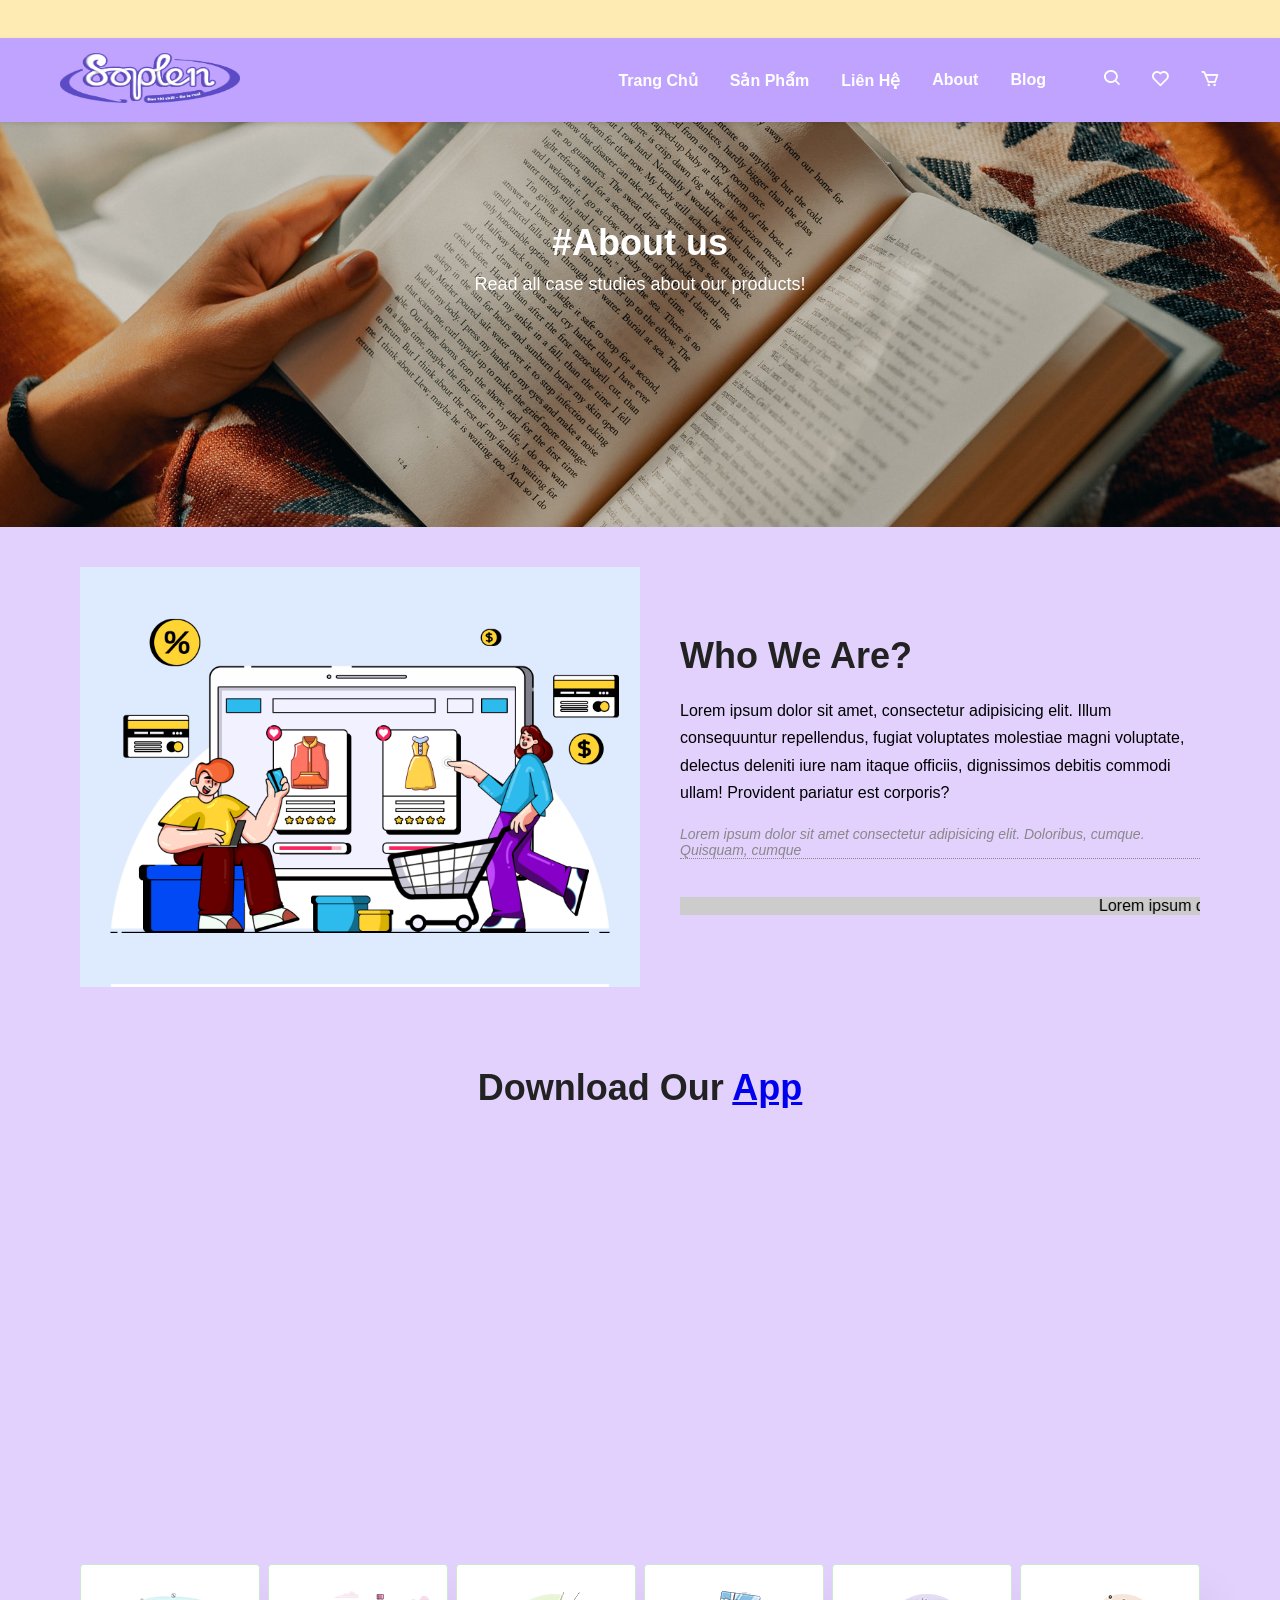
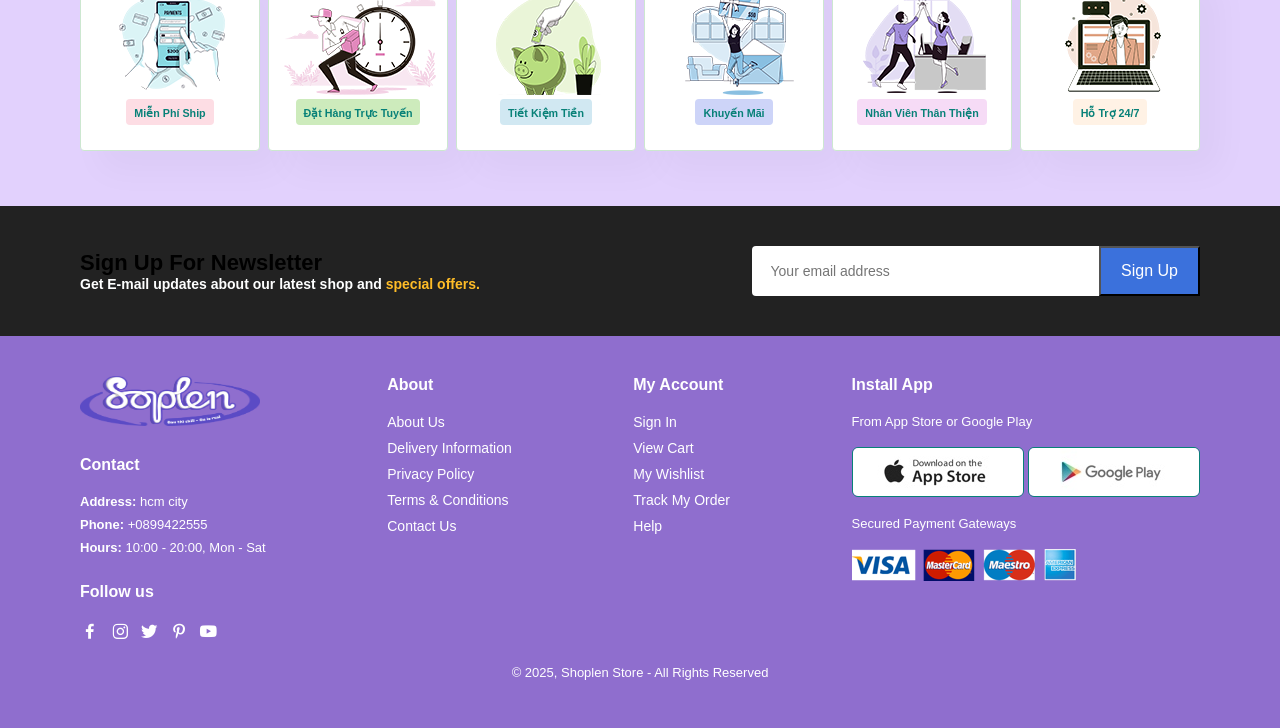
==== commit 1d4673a1: "fix" ====
--- a/about.html
+++ b/about.html
@@ -25,7 +25,7 @@
         <!-- Thanh header -->
         <section id="main-header">
             <!-- Logo -->
-            <a href="index.html"><img height="50" width="180" src="/img/logo.png" alt="logo" /></a>
+            <a href="index.html"><img height="50" width="180" src="./img/logo.png" alt="logo" /></a>
             <div>
                 <ul id="nav-menu">
                     <li><a href="index.html">Trang Chủ</a></li>
@@ -73,7 +73,7 @@
             <p>Read all case studies about our products!</p>
         </section>
         <section id="about-head" class="section-p1">
-            <img src="/img/about/a6.jpg" alt="" />
+            <img src="./img/about/a6.jpg" alt="" />
             <div>
                 <h2>Who We Are?</h2>
                 <p>
@@ -94,34 +94,34 @@
             <h1>Download Our <a href="#">App</a></h1>
             <div class="video">
                 <video autoplay muted loop>
-                    <source src="/img/about/1.mp4" type="video/mp4" />
+                    <source src="./img/about/1.mp4" type="video/mp4" />
                     Your browser does not support the video tag.
                 </video>
             </div>
         </section>
         <section id="feature" class="section-p1">
             <div class="fe-box">
-                <img src="/img/feature/f1.png" alt="" />
+                <img src="./img/feature/f1.png" alt="" />
                 <h6>Miễn Phí Ship</h6>
             </div>
             <div class="fe-box">
-                <img src="/img/feature/f2.png" alt="" />
+                <img src="./img/feature/f2.png" alt="" />
                 <h6>Đặt Hàng Trực Tuyến</h6>
             </div>
             <div class="fe-box">
-                <img src="/img/feature/f3.png" alt="" />
+                <img src="./img/feature/f3.png" alt="" />
                 <h6>Tiết Kiệm Tiền</h6>
             </div>
             <div class="fe-box">
-                <img src="/img/feature/f4.png" alt="" />
+                <img src="./img/feature/f4.png" alt="" />
                 <h6>Khuyến Mãi</h6>
             </div>
             <div class="fe-box">
-                <img src="/img/feature/f5.png" alt="" />
+                <img src="./img/feature/f5.png" alt="" />
                 <h6>Nhân Viên Thân Thiện</h6>
             </div>
             <div class="fe-box">
-                <img src="/img/feature/f6.png" alt="" />
+                <img src="./img/feature/f6.png" alt="" />
                 <h6>Hỗ Trợ 24/7</h6>
             </div>
         </section>
@@ -138,7 +138,7 @@
         <!-- 🔶 Footer -->
         <footer class="section-p1">
             <div class="col">
-                <img class="logo" height="50" width="180" src="/img/logo.png" alt="" />
+                <img class="logo" height="50" width="180" src="./img/logo.png" alt="" />
                 <h4>Contact</h4>
                 <p><strong>Address:</strong> hcm city</p>
                 <p><strong>Phone:</strong> +0899422555</p>
@@ -177,11 +177,11 @@
                 <h4>Install App</h4>
                 <p>From App Store or Google Play</p>
                 <div class="row">
-                    <img src="/img/pay/app.jpg" alt="" />
-                    <img src="/img/pay/play.jpg" alt="" />
+                    <img src="./img/pay/app.jpg" alt="" />
+                    <img src="./img/pay/play.jpg" alt="" />
                 </div>
                 <p>Secured Payment Gateways</p>
-                <img src="/img/pay/pay.png" alt="" />
+                <img src="./img/pay/pay.png" alt="" />
             </div>
             <div class="copyright">
                 <p>© 2025, Shoplen Store - All Rights Reserved</p>
--- a/style.css
+++ b/style.css
@@ -838,7 +838,7 @@
     justify-content: center;
     align-items: center;
     text-align: center;
-    background-image: url(/img/banner/b2.jpg);
+    background-image: url(./img/banner/b2.jpg);
     width: 100%;
     height: 40vh;
     background-size: cover;
@@ -963,7 +963,7 @@
     flex-direction: column;
     justify-content: center;
     align-items: flex-start;
-    background-image: url(/img/banner/image.png);
+    background-image: url(./img/banner/image.png);
     min-width: 580px;
     height: 50vh;
     background-size: cover;
@@ -971,7 +971,7 @@
     padding: 30px;
 }
 #sm-banner .banner-box2 {
-    background-image: url(/img/banner/image\ 2.png);
+    background-image: url(./img/banner/image\ 2.png);
 }
 #sm-banner h4 {
     font-size: 20px;
@@ -1016,7 +1016,7 @@
     flex-direction: column;
     justify-content: center;
     align-items: flex-start;
-    background-image: url(/img/banner/image\ 3.png);
+    background-image: url(./img/banner/image\ 3.png);
     width: 30%;
     height: 30vh;
     background-size: cover;
@@ -1025,10 +1025,10 @@
     margin-bottom: 20px;
 }
 #banner3 .banner-box2 {
-    background-image: url(/img/banner/image\ 4.png);
+    background-image: url(./img/banner/image\ 4.png);
 }
 #banner3 .banner-box3 {
-    background-image: url(/img/banner/image\ 5.png);
+    background-image: url(./img/banner/image\ 5.png);
 }
 #banner3 h2 {
     color: #fff;
@@ -1046,7 +1046,7 @@
     justify-content: space-between;
     flex-wrap: wrap;
     align-items: center;
-    background-image: url(/img/banner/b3.jpg);
+    background-image: url(./img/banner/b3.jpg);
     background-repeat: no-repeat;
     background-position: 20% 30%;
     background-color: #222;
@@ -1401,7 +1401,7 @@
 }
 /* BLOG PAGE */
 #page-header.blog-header {
-    background-image: url(/img/banner/b6.jpg);
+    background-image: url(./img/banner/b6.jpg);
     background-size: cover;
     background-position: center;
     height: 45vh;
@@ -1548,7 +1548,7 @@
 }
 /* ABOUT PAGE  */
 #page-header.about-header {
-    background-image: url(/img/banner/b5.jpg);
+    background-image: url(./img/banner/b5.jpg);
     background-size: cover;
     background-position: center;
     height: 45vh;
@@ -1639,7 +1639,7 @@
 }
 /* CONTACT PAGE  */
 #page-header.contact-header {
-    background-image: url(/img/banner/b4.png);
+    background-image: url(./img/banner/b4.png);
     background-size: cover;
     background-position: center;
     height: 45vh;
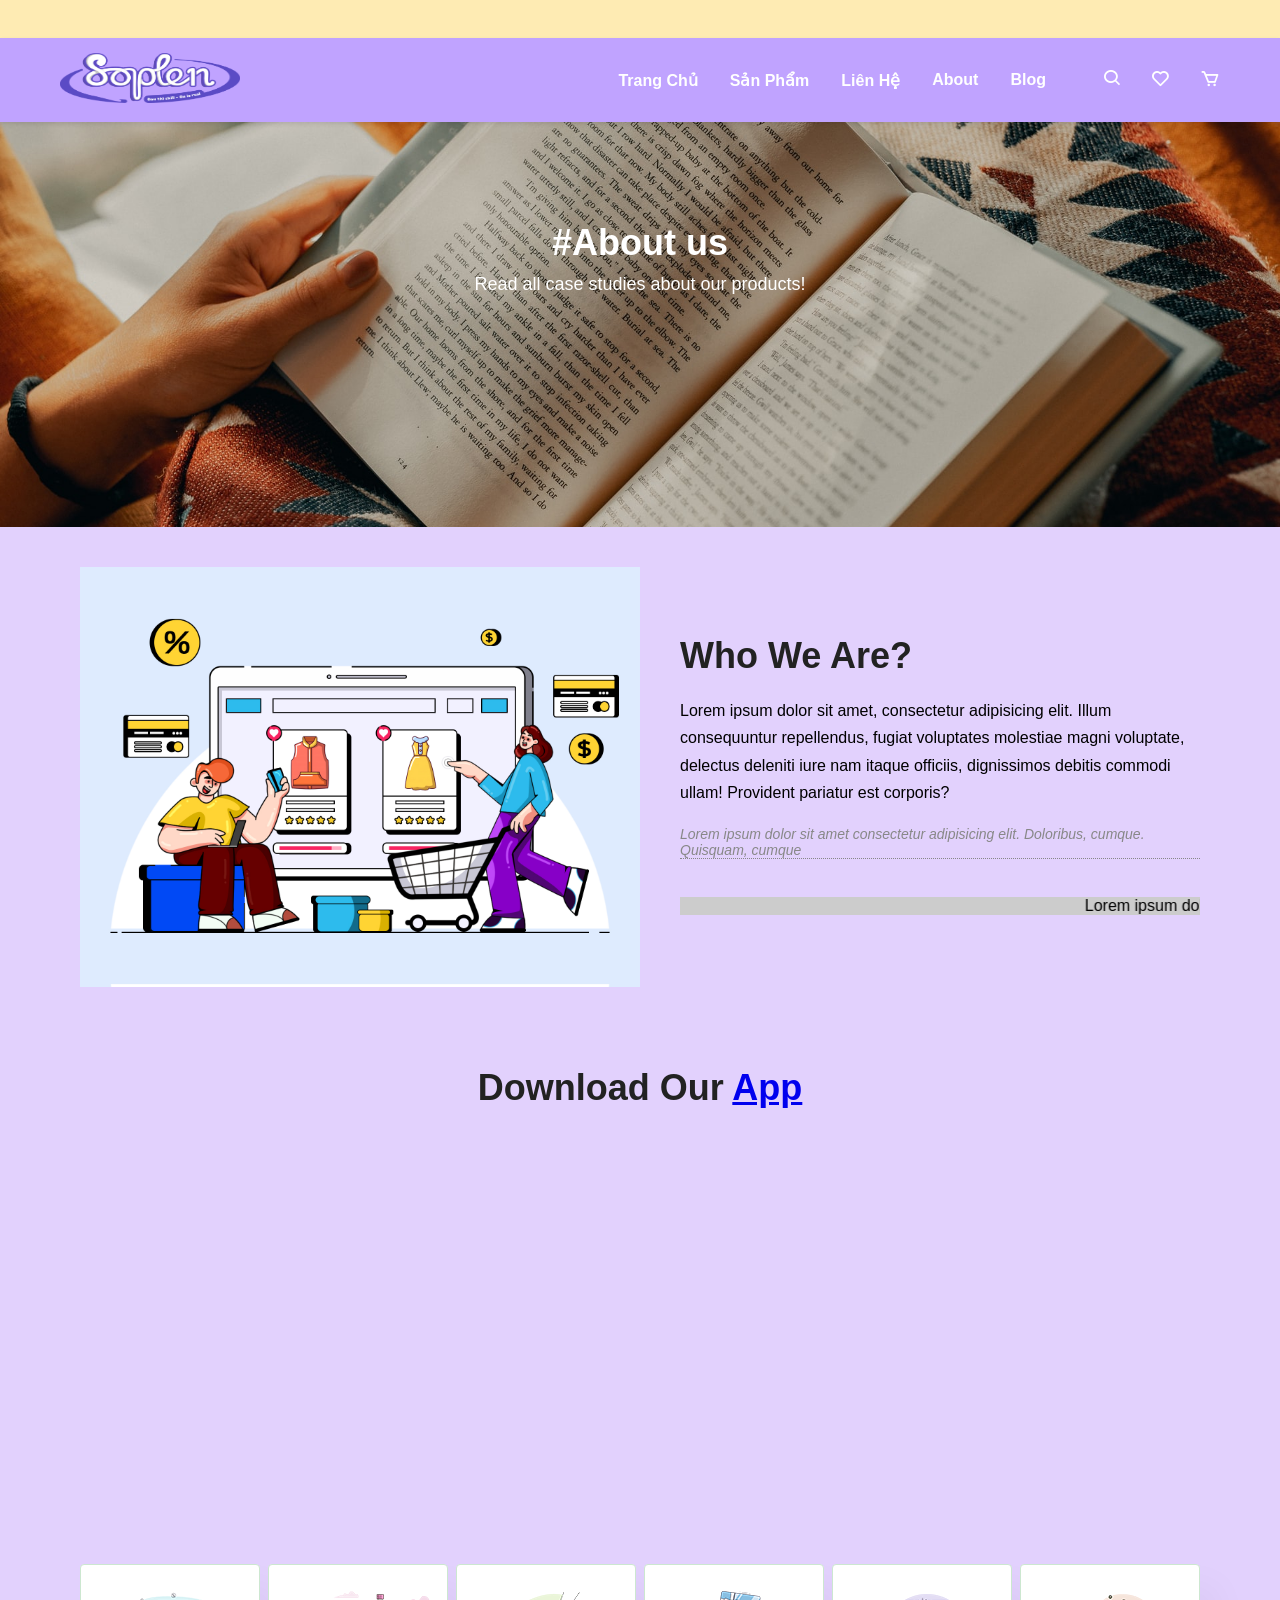
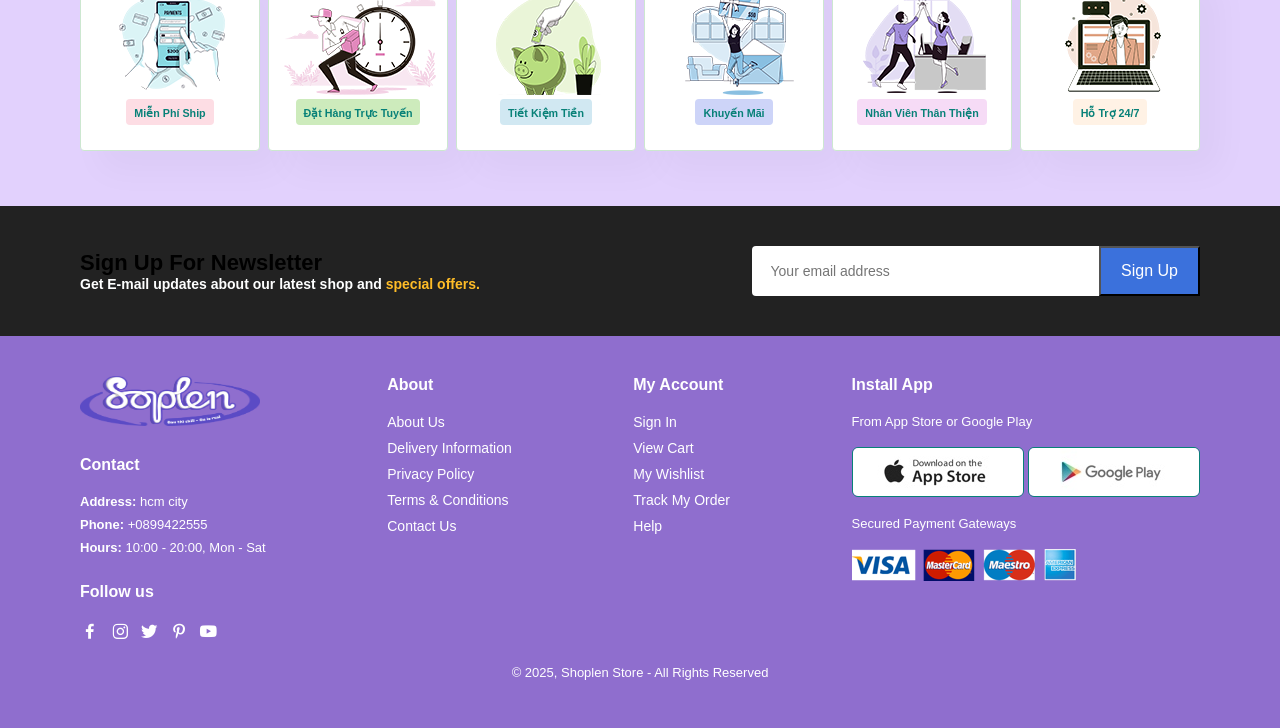
==== commit aa35ef4b: "fix" ====
--- a/about.html
+++ b/about.html
@@ -5,7 +5,7 @@
         <meta name="viewport" content="width=device-width, initial-scale=1.0" />
         <title>about</title>
         <link rel="icon" href="favicon.ico" />
-        <link rel="stylesheet" href="/style.css" />
+        <link rel="stylesheet" href="./style.css" />
         <link rel="stylesheet" href="https://unpkg.com/boxicons@latest/css/boxicons.min.css" />
         <link rel="stylesheet" href="https://cdnjs.cloudflare.com/ajax/libs/font-awesome/6.5.0/css/all.min.css" />
     </head>
